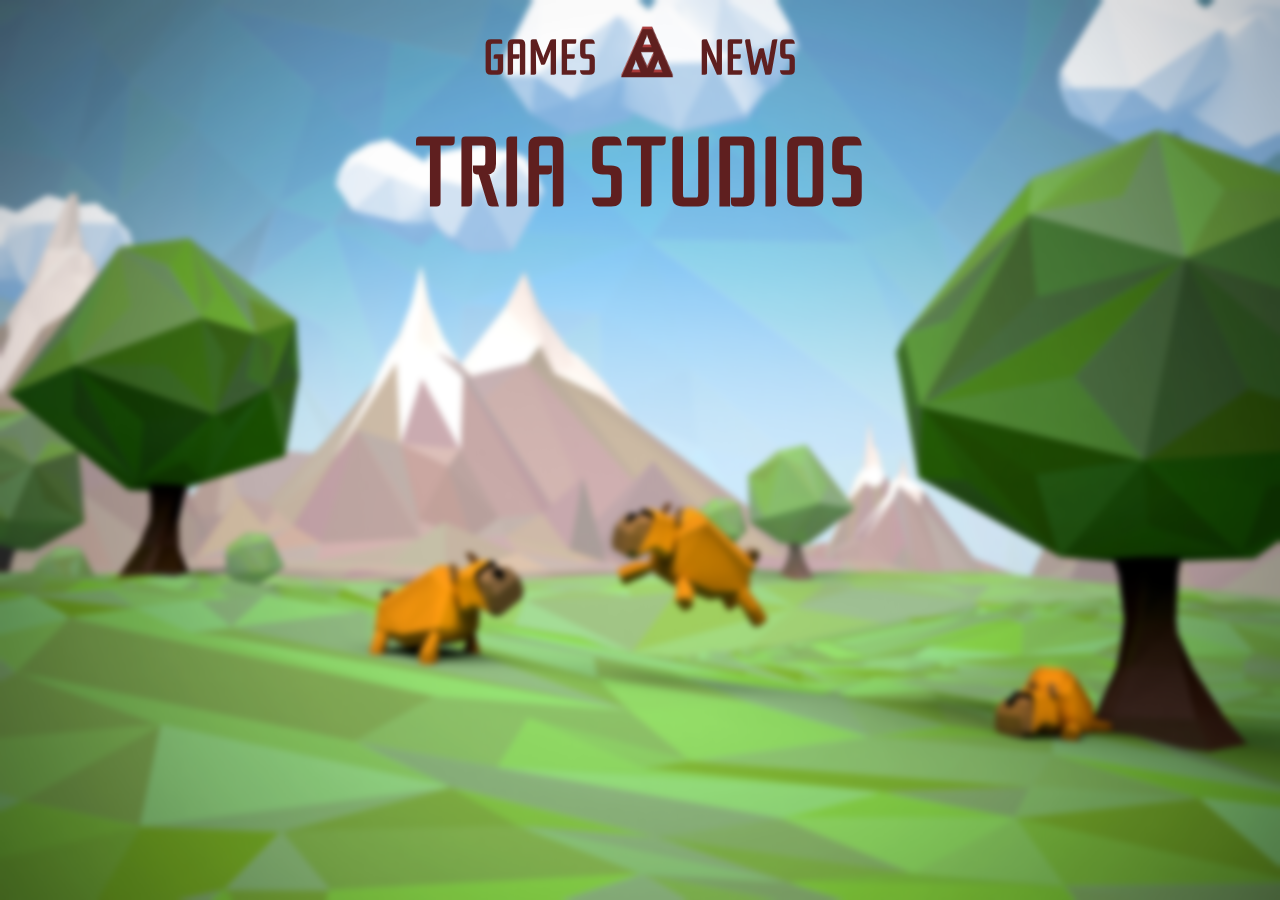
==== index.html @ 852293ce "Initial commit" ====
<!DOCTYPE html>
<html>

<head>
    <!-- Required meta tags -->
    <meta charset="utf-8">
    <meta name="viewport" content="width=device-width, initial-scale=1, shrink-to-fit=no">

    <title>TriaStudios</title>
    <!-- CSS only -->
    <link rel="stylesheet" href="https://stackpath.bootstrapcdn.com/bootstrap/4.5.2/css/bootstrap.min.css"
        integrity="sha384-JcKb8q3iqJ61gNV9KGb8thSsNjpSL0n8PARn9HuZOnIxN0hoP+VmmDGMN5t9UJ0Z" crossorigin="anonymous">
    <link href="https://fonts.googleapis.com/css2?family=Rationale&display=swap" rel="stylesheet">
</head>

<body>
    <nav class="navbar navbar-expand navbar-dark fixed-top justify-content-center" style="background-color: #bbbbbb00;">
        <div class="container justify-content-center">
            <div class="navbar-nav">
                <ul class="nav justify-content-between">
                    <li class="nav-item">
                        <a class="nav-link" href="games.html" style="color: #5F1F1F; font-family: 'Rationale'; font-weight: bold; font-size: 36pt;">GAMES</a>
                    </li>
                    <li class="nav-item">
                        <a class="nav-link" href="index.html">
                            <img src="static/image/TRIAlogo.png" width="70px" height="70px" alt="LOGO">
                        </a>
                    </li>
                    <li class="nav-item">
                        <a class="nav-link" href="news.html" style="color: #5F1F1F; font-family: 'Rationale'; font-weight: bold; font-size: 36pt;">NEWS</a>
                    </li>
                </ul>
            </div>
        </div>
    </nav>

    <main class="w-100"
        style="height: 100vh; background-image: url('static/image/background.jpg'); background-size: cover; background-repeat: no-repeat; background-position: center center;">
        <div class="w-100 h-100 text-center" style="backdrop-filter: blur(3px);">
            <p style="padding-top: 90px; color: #5F1F1F; font-family: 'Rationale'; font-weight: bold; font-size: 72pt;">TRIA STUDIOS</p>
        </div>
    </main>

    <!-- JS, Popper.js, and jQuery -->
    <script src="https://code.jquery.com/jquery-3.5.1.slim.min.js"
        integrity="sha384-DfXdz2htPH0lsSSs5nCTpuj/zy4C+OGpamoFVy38MVBnE+IbbVYUew+OrCXaRkfj"
        crossorigin="anonymous"></script>
    <script src="https://cdn.jsdelivr.net/npm/popper.js@1.16.1/dist/umd/popper.min.js"
        integrity="sha384-9/reFTGAW83EW2RDu2S0VKaIzap3H66lZH81PoYlFhbGU+6BZp6G7niu735Sk7lN"
        crossorigin="anonymous"></script>
    <script src="https://stackpath.bootstrapcdn.com/bootstrap/4.5.2/js/bootstrap.min.js"
        integrity="sha384-B4gt1jrGC7Jh4AgTPSdUtOBvfO8shuf57BaghqFfPlYxofvL8/KUEfYiJOMMV+rV"
        crossorigin="anonymous"></script>
</body>

</html>
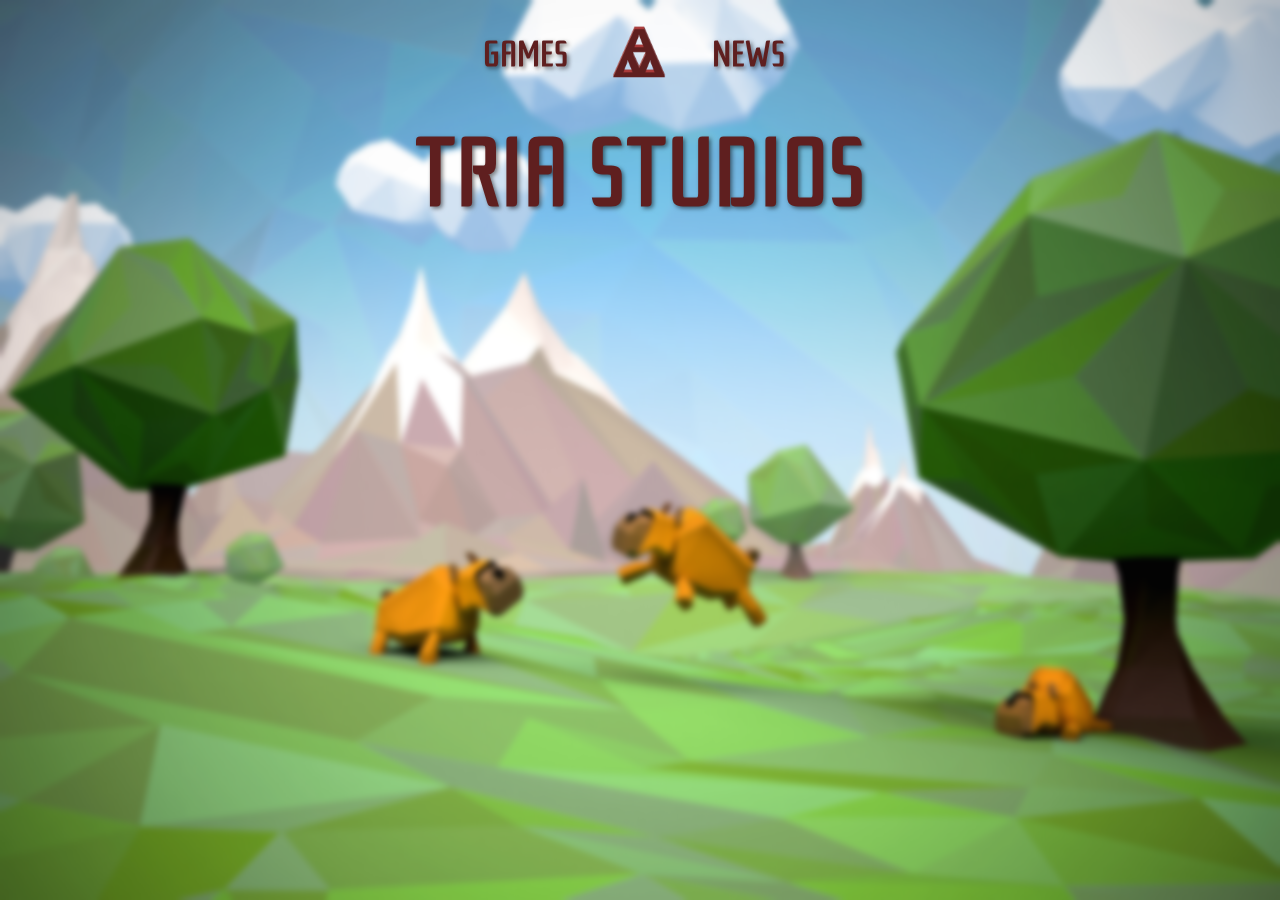
==== commit 167f26fa: "css ready" ====
--- a/index.html
+++ b/index.html
@@ -11,33 +11,34 @@
     <link rel="stylesheet" href="https://stackpath.bootstrapcdn.com/bootstrap/4.5.2/css/bootstrap.min.css"
         integrity="sha384-JcKb8q3iqJ61gNV9KGb8thSsNjpSL0n8PARn9HuZOnIxN0hoP+VmmDGMN5t9UJ0Z" crossorigin="anonymous">
     <link href="https://fonts.googleapis.com/css2?family=Rationale&display=swap" rel="stylesheet">
+    <link rel="stylesheet" href="static/css/main.css">
+    <link rel="stylesheet" href="static/css/index.css">
 </head>
 
 <body>
-    <nav class="navbar navbar-expand navbar-dark fixed-top justify-content-center" style="background-color: #bbbbbb00;">
+    <nav class="navbar navbar-expand navbar-dark fixed-top justify-content-center">
         <div class="container justify-content-center">
             <div class="navbar-nav">
                 <ul class="nav justify-content-between">
-                    <li class="nav-item">
-                        <a class="nav-link" href="games.html" style="color: #5F1F1F; font-family: 'Rationale'; font-weight: bold; font-size: 36pt;">GAMES</a>
+                    <li class="nav-item position-relative">
+                        <a class="nav-link text-style left" href="games.html">GAMES</a>
                     </li>
                     <li class="nav-item">
                         <a class="nav-link" href="index.html">
                             <img src="static/image/TRIAlogo.png" width="70px" height="70px" alt="LOGO">
                         </a>
                     </li>
-                    <li class="nav-item">
-                        <a class="nav-link" href="news.html" style="color: #5F1F1F; font-family: 'Rationale'; font-weight: bold; font-size: 36pt;">NEWS</a>
+                    <li class="nav-item position-relative">
+                        <a class="nav-link text-style right" href="news.html">NEWS</a>
                     </li>
                 </ul>
             </div>
         </div>
     </nav>
 
-    <main class="w-100"
-        style="height: 100vh; background-image: url('static/image/background.jpg'); background-size: cover; background-repeat: no-repeat; background-position: center center;">
-        <div class="w-100 h-100 text-center" style="backdrop-filter: blur(3px);">
-            <p style="padding-top: 90px; color: #5F1F1F; font-family: 'Rationale'; font-weight: bold; font-size: 72pt;">TRIA STUDIOS</p>
+    <main class="page-height top-page">
+        <div class="blur-effect text-center user-select-none">
+            <p class="title-page">TRIA STUDIOS</p>
         </div>
     </main>
 
--- a/static/css/main.css
+++ b/static/css/main.css
@@ -0,0 +1,49 @@
+.navbar {
+    background-color: #bbbbbb00;
+    top: 0;
+}
+
+.text-style {
+    font-family: 'Rationale', sans-serif;
+    font-style: normal;
+    font-weight: bold;
+    font-size: 36px;
+    line-height: 42px;
+
+    align-items: center;
+    text-align: center;
+
+    color: #5F1F1F !important;
+
+    text-shadow: 2px 2px 4px rgba(0, 0, 0, 0.5);
+    width: auto;
+    position: absolute;
+    top: 50%;
+    transform: translateY(-50%);
+}
+
+.text-style.right {
+    left: 0;
+}
+
+.text-style.left {
+    right: 0;
+}
+
+.nav-item {
+    width: 8rem;
+}
+
+.nav-link {
+    text-align: center;
+}
+
+.page-height {
+    height: 100vh;
+    width: 100%;
+    min-height: 900px;
+}
+
+.page-content {
+    padding-top: 10%;
+}--- a/static/css/index.css
+++ b/static/css/index.css
@@ -0,0 +1,23 @@
+.top-page {
+    background-color: gray;
+    background-image: url("../image/background.jpg");
+    background-size:     cover;
+    background-repeat:   no-repeat;
+    background-position: center center;
+}
+
+.blur-effect {
+    width: 100%;
+    height: 100%;
+    background: rgba(255, 255, 255, 0.01);
+    backdrop-filter: blur(3px);
+}
+
+.title-page {
+    padding-top: 90px; 
+    color: #5F1F1F; 
+    font-family: 'Rationale'; 
+    font-weight: bold; 
+    font-size: 72pt;
+    text-shadow: 2px 2px 4px rgba(0, 0, 0, 0.5);
+}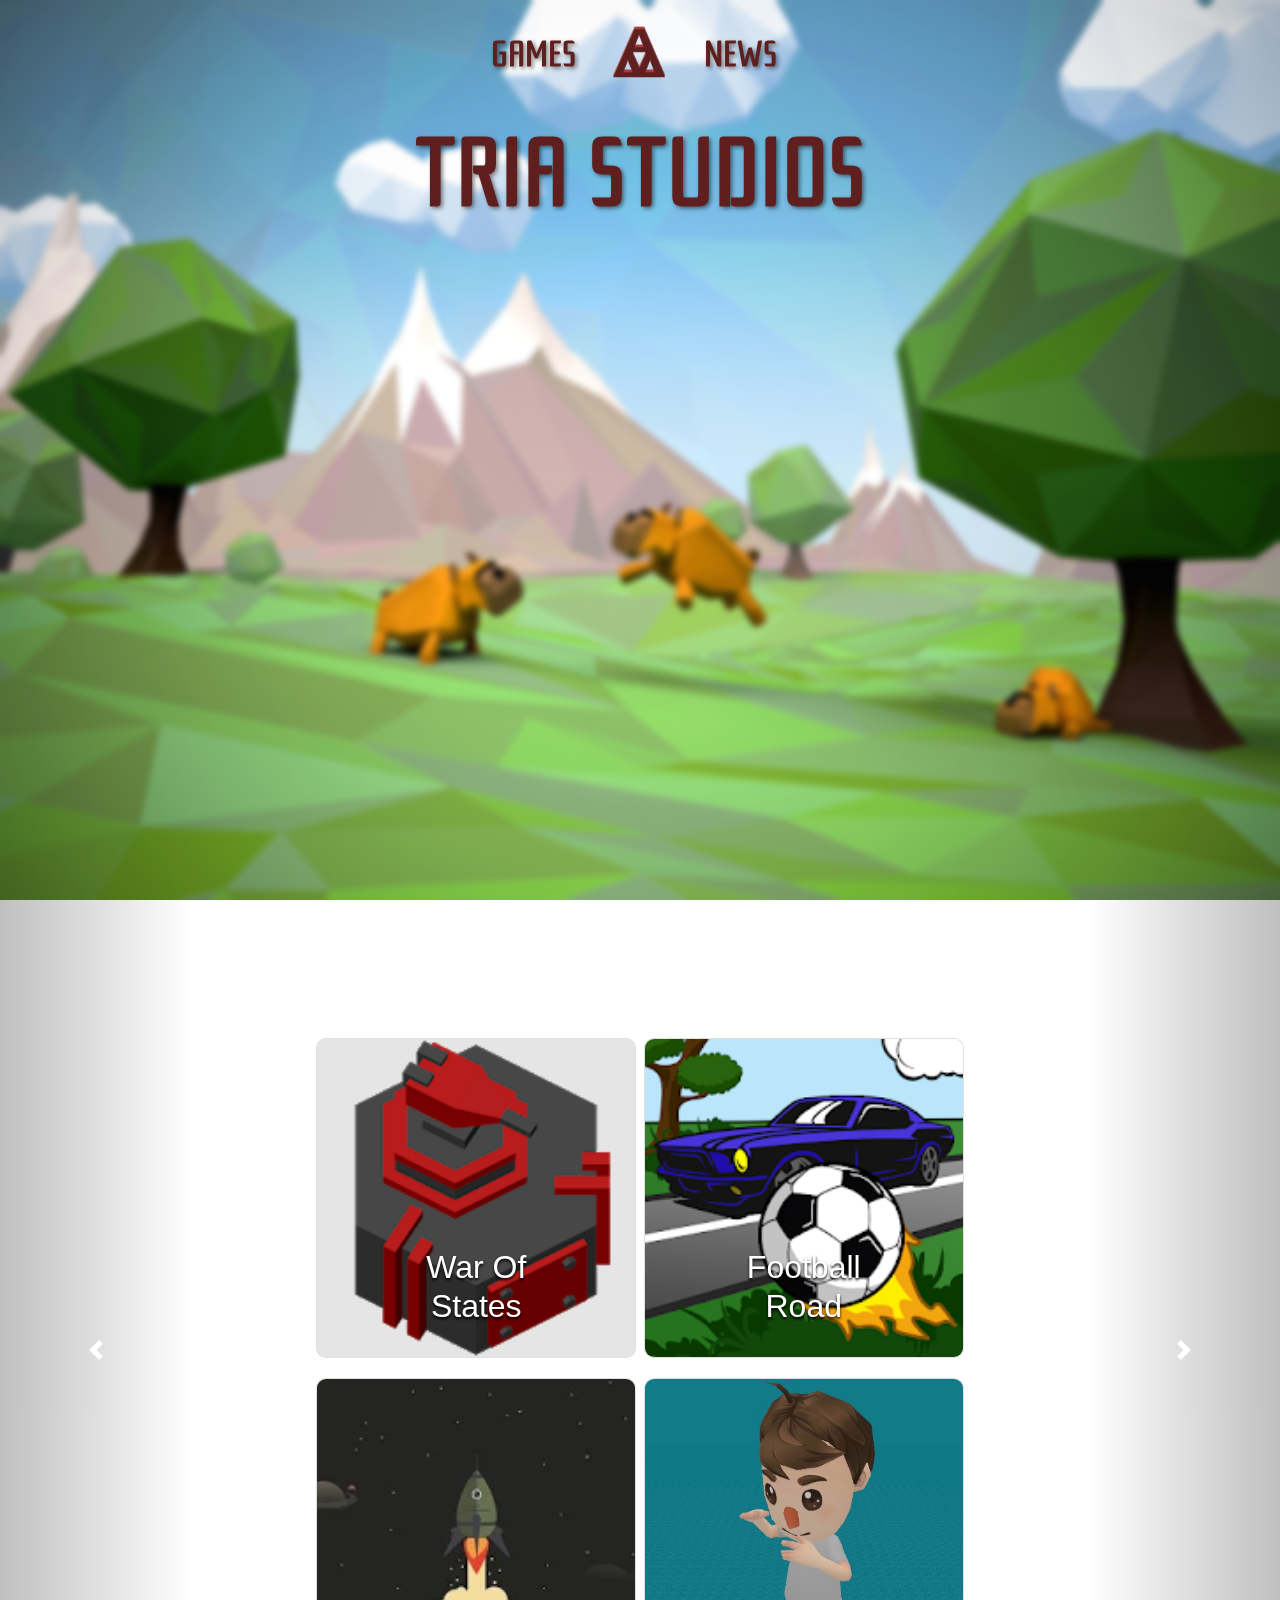
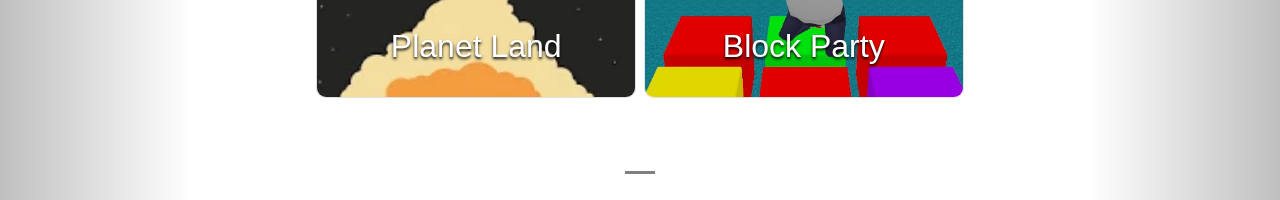
==== commit c02898b6: "lab5" ====
--- a/index.html
+++ b/index.html
@@ -2,6 +2,21 @@
 <html>
 
 <head>
+    <!-- Yandex.Metrika counter -->
+    <script type="text/javascript" >
+        (function(m,e,t,r,i,k,a){m[i]=m[i]||function(){(m[i].a=m[i].a||[]).push(arguments)};
+        m[i].l=1*new Date();k=e.createElement(t),a=e.getElementsByTagName(t)[0],k.async=1,k.src=r,a.parentNode.insertBefore(k,a)})
+        (window, document, "script", "https://mc.yandex.ru/metrika/tag.js", "ym");
+    
+        ym(71117425, "init", {
+            clickmap:true,
+            trackLinks:true,
+            accurateTrackBounce:true
+        });
+    </script>
+    <noscript><div><img src="https://mc.yandex.ru/watch/71117425" style="position:absolute; left:-9999px;" alt="" /></div></noscript>
+    <!-- /Yandex.Metrika counter -->
+
     <!-- Required meta tags -->
     <meta charset="utf-8">
     <meta name="viewport" content="width=device-width, initial-scale=1, shrink-to-fit=no">
@@ -13,23 +28,25 @@
     <link href="https://fonts.googleapis.com/css2?family=Rationale&display=swap" rel="stylesheet">
     <link rel="stylesheet" href="static/css/main.css">
     <link rel="stylesheet" href="static/css/index.css">
+    <link rel="stylesheet" href="static/css/games.css">
+    <link rel="icon" type="image/png" href="static/image/TRIAlogo.png" />
 </head>
 
-<body>
-    <nav class="navbar navbar-expand navbar-dark fixed-top justify-content-center">
-        <div class="container justify-content-center">
+<body id="main">
+    <nav class="navbar fixed-top justify-content-center">
+        <div>
             <div class="navbar-nav">
                 <ul class="nav justify-content-between">
                     <li class="nav-item position-relative">
-                        <a class="nav-link text-style left" href="games.html">GAMES</a>
+                        <a class="nav-link text-style left" href="#games">GAMES</a>
                     </li>
                     <li class="nav-item">
-                        <a class="nav-link" href="index.html">
+                        <a class="nav-link" href="#main">
                             <img src="static/image/TRIAlogo.png" width="70px" height="70px" alt="LOGO">
                         </a>
                     </li>
                     <li class="nav-item position-relative">
-                        <a class="nav-link text-style right" href="news.html">NEWS</a>
+                        <a class="nav-link text-style right" href="news/news1.html">NEWS</a>
                     </li>
                 </ul>
             </div>
@@ -42,16 +59,94 @@
         </div>
     </main>
 
+    <div id="games" class="carousel slide" data-ride="carousel">
+        <ol class="carousel-indicators">
+            <li class="game-page-indicator" data-target="#games" data-slide-to="0" class="active"></li>
+        </ol>
+        <div class="carousel-inner" role="listbox">
+            <div class="carousel-item active">
+                <div class="games-slide" alt="First slide">
+                    <div class="page-content">
+                        <div class="row justify-content-center">
+                            <div class="col-3 card-game">
+                                <a class="card text-white" href="https://play.google.com/store/apps/details?id=com.tripplea.warofstates" target="_blank">
+                                    <div class="card-img-top" style="background-image: url('static/image/wos.webp');"></div>
+                                    <div class="card-img-overlay game-card-title">
+                                        <div class="game-card-gradient"></div>
+                                        <h5 class="card-title">War Of<br/>States</h5>
+                                    </div>
+                                </a>
+                            </div>
+                            <div class="col-3 card-game">
+                                <a class="card text-white" href="https://play.google.com/store/apps/details?id=ru.TriaStudios.FootballRoad" target="_blank">
+                                    <div class="card-img-top" style="background-image: url('static/image/fbr.webp');"></div>
+                                    <div class="card-img-overlay game-card-title">
+                                        <div class="game-card-gradient"></div>
+                                        <h5 class="card-title">Football<br/>Road</h5>
+                                    </div>
+                                </a>
+                            </div>
+                        </div>
+                        <div class="row justify-content-center">
+                            <div class="col-3 card-game">
+                                <a class="card text-white" href="https://play.google.com/store/apps/details?id=com.TriaStudios.PlanetLand" target="_blank">
+                                    <div class="card-img-top" style="background-image: url('static/image/pl.webp');"></div>
+                                    <div class="card-img-overlay game-card-title">
+                                        <div class="game-card-gradient"></div>
+                                        <h5 class="card-title">Planet Land</h5>
+                                    </div>
+                                </a>
+                            </div>
+                            <div class="col-3 card-game" data-toggle="modal" data-target="#exampleModal">
+                                <div class="card text-white">
+                                    <div class="card-img-top" style="background-image: url('static/image/bp.jpg');"></div>
+                                    <div class="card-img-overlay game-card-title">
+                                        <div class="game-card-gradient"></div>
+                                        <h5 class="card-title">Block Party</h5>
+                                    </div>
+                                </div>
+                            </div>
+                        </div>
+                    </div>
+                </div>
+            </div>
+        </div>
+        <a class="carousel-control-prev" href="#games" role="button" data-slide="prev">
+            <span class="carousel-control-prev-icon" aria-hidden="true"></span>
+            <span class="sr-only">Previous</span>
+        </a>
+        <a class="carousel-control-next" href="#games" role="button" data-slide="next">
+            <span class="carousel-control-next-icon" aria-hidden="true"></span>
+            <span class="sr-only">Next</span>
+        </a>
+    </div>
+
+    <!-- Modal -->
+    <div class="modal fade" id="exampleModal" tabindex="-1" aria-labelledby="exampleModalLabel" aria-hidden="true">
+        <div class="modal-dialog modal-dialog-centered">
+            <div class="modal-content">
+                <div class="modal-header">
+                    <h5 class="modal-title" id="exampleModalLabel">Information</h5>
+                    <button type="button" class="close" data-dismiss="modal" aria-label="Close">
+                        <span aria-hidden="true">&times;</span>
+                    </button>
+                </div>
+                <div class="modal-body">
+                    Comming soon!
+                </div>
+            </div>
+        </div>
+    </div>
+
     <!-- JS, Popper.js, and jQuery -->
-    <script src="https://code.jquery.com/jquery-3.5.1.slim.min.js"
-        integrity="sha384-DfXdz2htPH0lsSSs5nCTpuj/zy4C+OGpamoFVy38MVBnE+IbbVYUew+OrCXaRkfj"
-        crossorigin="anonymous"></script>
+    <script src="https://ajax.googleapis.com/ajax/libs/jquery/3.5.1/jquery.min.js"></script>
     <script src="https://cdn.jsdelivr.net/npm/popper.js@1.16.1/dist/umd/popper.min.js"
         integrity="sha384-9/reFTGAW83EW2RDu2S0VKaIzap3H66lZH81PoYlFhbGU+6BZp6G7niu735Sk7lN"
         crossorigin="anonymous"></script>
     <script src="https://stackpath.bootstrapcdn.com/bootstrap/4.5.2/js/bootstrap.min.js"
         integrity="sha384-B4gt1jrGC7Jh4AgTPSdUtOBvfO8shuf57BaghqFfPlYxofvL8/KUEfYiJOMMV+rV"
         crossorigin="anonymous"></script>
+    <script src="static/js/index.js"></script>
 </body>
 
 </html>--- a/static/css/main.css
+++ b/static/css/main.css
@@ -1,6 +1,5 @@
 .navbar {
-    background-color: #bbbbbb00;
-    top: 0;
+    background-color: transparent;
 }
 
 .text-style {
--- a/static/css/games.css
+++ b/static/css/games.css
@@ -0,0 +1,97 @@
+.row {
+    height: calc(20rem + 20px);
+}
+
+.card-text {
+    justify-self: start;
+    height: 100px;
+    overflow: hidden;
+}
+
+.card {
+    position: absolute;
+    height: 20rem;
+    width: 20rem;
+    top: 50%;
+    left: 50%;
+    transform: translate(-50%, -50%);
+    transition: background-color .5s;
+    border-radius: 10px;
+    overflow: hidden;
+}
+
+.card-game {
+    position: relative;
+    padding: 10px;
+    text-align: center;
+}
+
+.games-slide {
+    width: 100%;
+    height: 100vh;
+}
+
+.card-title {
+    width: 90%;
+}
+
+.carousel-control-prev {
+    background: linear-gradient(90deg, gray, #00000000);
+}
+
+.carousel-control-next {
+    background: linear-gradient(-90deg, gray, #00000000);
+}
+
+.card-img-top {
+    width: 100%;
+    height: 100%;
+    background-color: rgba(0, 0, 0, 0.1);
+    background-size:     cover;
+    background-repeat:   no-repeat;
+    background-position: center center;
+}
+
+.game-card-gradient {
+    width: 100%;
+    height: 100%;
+    background: linear-gradient(60deg, rgba(255, 0, 0, 0.39), rgba(17, 0, 255, 0.71));
+    opacity: 0;
+    transition: opacity .5s ease-out;
+}
+
+.game-card-title:hover > .game-card-gradient{
+    opacity: 1;
+}
+
+.game-card-title {
+    width: 100%;
+    height: 100%;
+    padding: 0 !important;
+    text-align: center;
+}
+
+    .game-card-title:hover {
+        cursor: pointer;
+    }
+
+        .game-card-title:hover > .card-title {
+            top: 50%;
+            transform: translate(-50%, -50%);
+            font-size: 36pt;
+            text-shadow: 0 50px 15px black;
+        }
+
+    .game-card-title .card-title {
+        position: absolute;
+        top: 90%;
+        left: 50%;
+        font-size: 24pt;
+        text-shadow: 0 2px 3px black;
+        transform: translate(-50%, -100%);
+        transition: top .5s, transform .5s, font-size .5s, text-shadow .5s;
+    }
+
+.game-page-indicator {
+    background-color: black !important;
+}